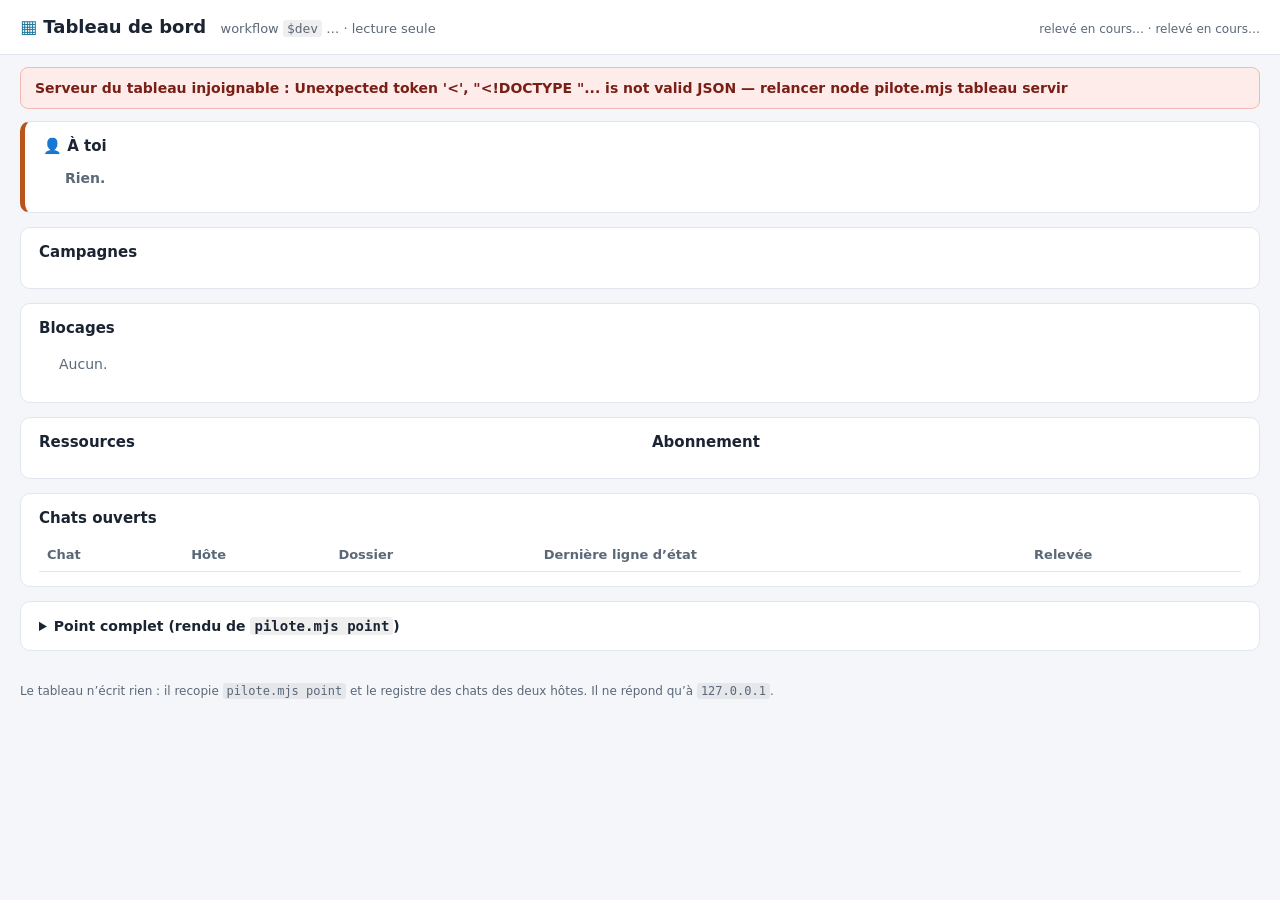
==== assets/tableau/index.html @ 21363062 "3.3.0-test : tableau de bord local en lecture seule (tableau.mjs, assets/tableau), chats --deux-hote" ====
<!DOCTYPE html>
<html lang="fr">
<head>
<meta charset="utf-8">
<meta name="viewport" content="width=device-width, initial-scale=1">
<title>Tableau de bord · workflow $dev</title>
<link rel="stylesheet" href="style.css">
</head>
<body>
<header>
  <div class="titre"><span class="pastille">▦</span> Tableau de bord <span class="sous">workflow <code>$dev</code> <span id="version">…</span> · lecture seule</span></div>
  <div class="releve"><span id="releve">relevé en cours…</span> · <span id="compte">rafraîchissement automatique</span></div>
</header>
<div id="bandeau" class="bandeau" hidden></div>
<main>
  <section id="toi" class="carte toi">
    <h2>👤 À toi</h2>
    <ol id="actions"><li class="vide">Rien.</li></ol>
    <p id="ligne-point" class="ligne"></p>
  </section>
  <section class="carte">
    <h2>Campagnes</h2>
    <div id="campagnes" class="grille"></div>
  </section>
  <section class="carte">
    <h2>Blocages</h2>
    <ul id="blocages"><li class="vide">Aucun.</li></ul>
  </section>
  <section class="carte deux">
    <div><h2>Ressources</h2><dl id="ressources"></dl></div>
    <div><h2>Abonnement</h2><dl id="abonnement"></dl></div>
  </section>
  <section class="carte">
    <h2>Chats ouverts <span id="nb-chats" class="badge"></span></h2>
    <table id="chats"><thead><tr><th>Chat</th><th>Hôte</th><th>Dossier</th><th>Dernière ligne d’état</th><th>Relevée</th></tr></thead><tbody></tbody></table>
  </section>
  <section class="carte">
    <details><summary>Point complet (rendu de <code>pilote.mjs point</code>)</summary><div id="rendu" class="rendu"></div></details>
  </section>
</main>
<footer>Le tableau n’écrit rien : il recopie <code>pilote.mjs point</code> et le registre des chats des deux hôtes. Il ne répond qu’à <code>127.0.0.1</code>.</footer>
<script src="app.js"></script>
</body>
</html>
---- assets/tableau/style.css ----
:root{--fond:#f4f6f9;--carte:#fff;--texte:#1b2432;--doux:#5b6878;--ligne:#e1e6ee;--accent:#20799d;--toi:#b9541b;--ok:#2d8a4e;--alerte:#c0392b;--attente:#b08a00}
@media (prefers-color-scheme:dark){:root{--fond:#14181f;--carte:#1c222c;--texte:#e6ebf2;--doux:#9aa6b5;--ligne:#2c3542;--accent:#5fb3d6}}
*{box-sizing:border-box}body{margin:0;background:var(--fond);color:var(--texte);font:14px/1.45 'Segoe UI',system-ui,sans-serif}
header{display:flex;justify-content:space-between;align-items:baseline;gap:12px;padding:14px 20px;border-bottom:1px solid var(--ligne);background:var(--carte);position:sticky;top:0;z-index:2}
.titre{font-size:18px;font-weight:600}.titre .sous{font-size:13px;font-weight:400;color:var(--doux);margin-left:8px}.pastille{color:var(--accent)}
.releve{font-size:12px;color:var(--doux);white-space:nowrap}
.bandeau{margin:12px 20px 0;padding:10px 14px;border-radius:8px;background:#fdecea;color:#7a1f16;border:1px solid #f3b9b2;font-weight:600}
.bandeau.attente{background:#fff6d6;color:#5a4500;border-color:#eed27a}
main{padding:12px 20px 24px;display:grid;gap:14px}
.carte{background:var(--carte);border:1px solid var(--ligne);border-radius:10px;padding:14px 18px}
.carte h2{margin:0 0 10px;font-size:15px}
.toi{border-left:5px solid var(--toi)}.toi ol{margin:0;padding-left:22px}.toi li{margin:4px 0;font-weight:600}.toi li .issues{font-weight:400;color:var(--doux)}
.vide{color:var(--doux);font-weight:400;list-style:none;margin-left:-22px}ul .vide{margin-left:-20px}
.ligne{margin:10px 0 0;color:var(--doux);font-size:13px}
.grille{display:grid;grid-template-columns:repeat(auto-fill,minmax(320px,1fr));gap:12px}
.campagne{border:1px solid var(--ligne);border-radius:8px;padding:12px 14px;display:grid;gap:6px}
.campagne .nom{font-weight:600;display:flex;justify-content:space-between;gap:8px}.campagne .nom small{color:var(--doux);font-weight:400}
.barre{height:8px;background:var(--ligne);border-radius:4px;overflow:hidden}.barre i{display:block;height:100%;background:var(--ok)}
.etat{font-size:13px}.etat.toi-attend{color:var(--toi);font-weight:600}.etat.bloque{color:var(--alerte);font-weight:600}.etat.attente{color:var(--attente)}
.bloc{white-space:pre-wrap;font-size:12.5px;color:var(--doux);margin:0}.bloc strong{color:var(--texte)}
.estimation{font-size:12px;color:var(--doux)}
.deux{display:grid;grid-template-columns:1fr 1fr;gap:24px}dl{margin:0;display:grid;grid-template-columns:auto 1fr;gap:4px 12px;font-size:13px}dt{color:var(--doux)}dd{margin:0}
table{width:100%;border-collapse:collapse;font-size:13px}th,td{text-align:left;padding:6px 8px;border-bottom:1px solid var(--ligne);vertical-align:top}th{color:var(--doux);font-weight:600}
td.titre-chat{font-weight:600;white-space:nowrap}td.ligne-chat{min-width:280px}td .nr{color:var(--doux);font-style:italic}
.badge{font-size:12px;color:var(--doux);font-weight:400;margin-left:6px}
.rendu{font-size:13px}.rendu table{margin:8px 0}.rendu p{margin:6px 0}.rendu strong{font-weight:600}
summary{cursor:pointer;font-weight:600}
footer{padding:8px 20px 20px;color:var(--doux);font-size:12px}
code{background:rgba(127,127,127,.12);padding:1px 4px;border-radius:3px}
li.bloc-item{margin:4px 0}li.bloc-item .qui{display:inline-block;min-width:60px;font-weight:600}
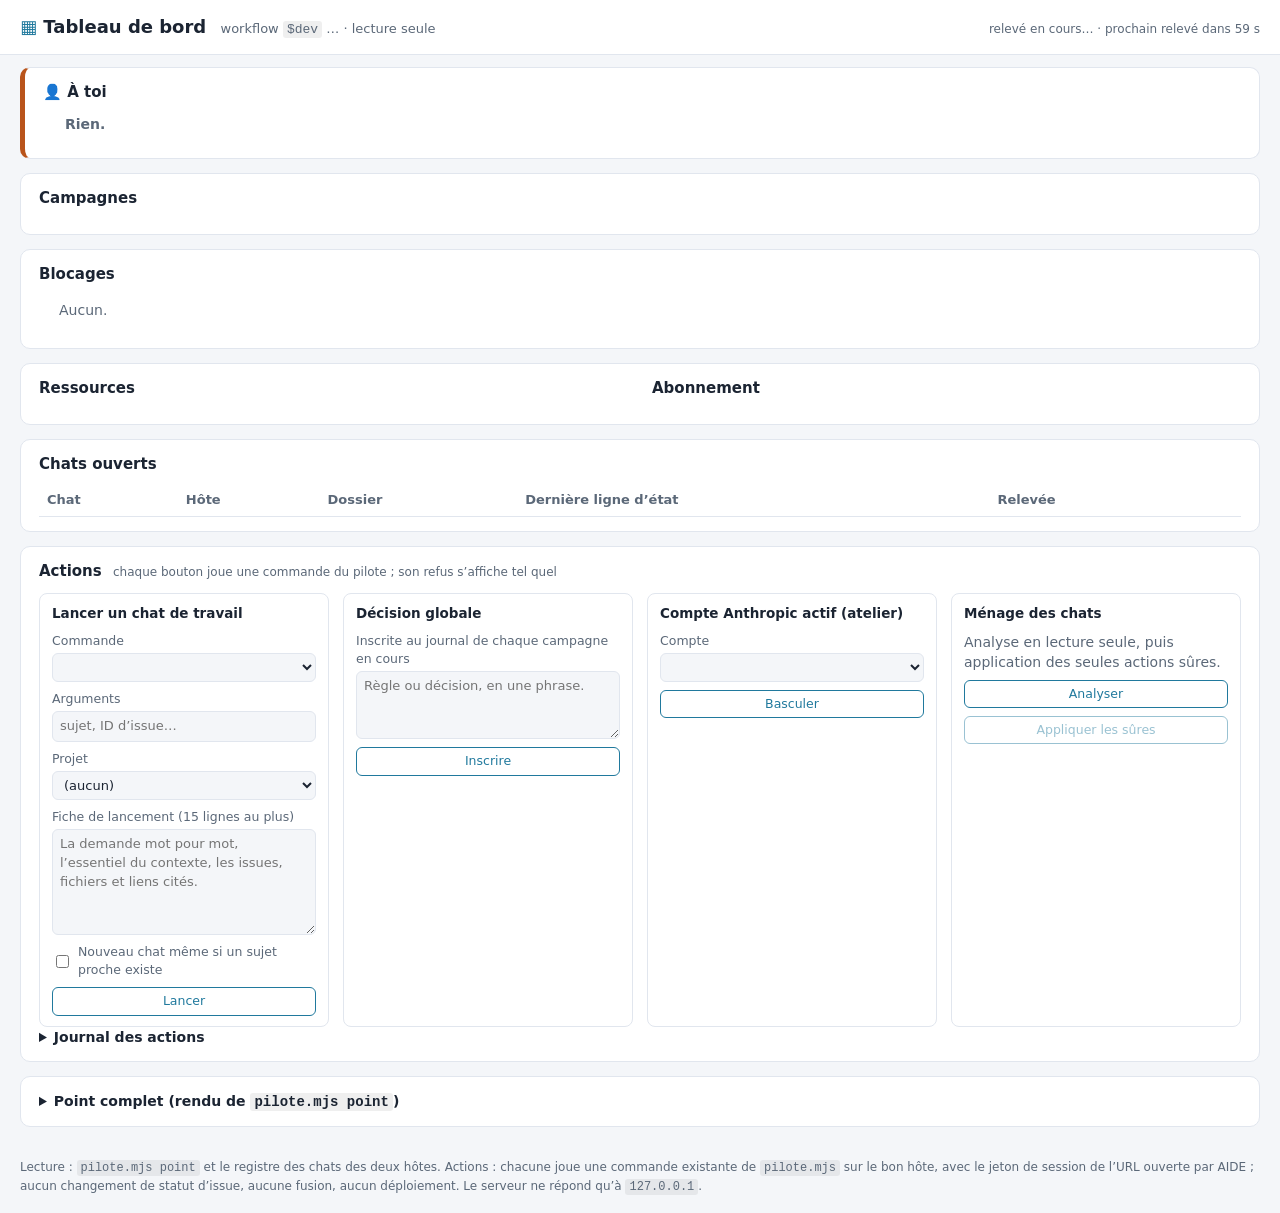
==== commit 15174ed2: "3.4.0-test : actions du tableau de bord sous jeton de session" ====
--- a/assets/tableau/index.html
+++ b/assets/tableau/index.html
@@ -8,14 +8,14 @@
 </head>
 <body>
 <header>
-  <div class="titre"><span class="pastille">▦</span> Tableau de bord <span class="sous">workflow <code>$dev</code> <span id="version">…</span> · lecture seule</span></div>
+  <div class="titre"><span class="pastille">▦</span> Tableau de bord <span class="sous">workflow <code>$dev</code> <span id="version">…</span> · <span id="mode">lecture seule</span></span></div>
   <div class="releve"><span id="releve">relevé en cours…</span> · <span id="compte">rafraîchissement automatique</span></div>
 </header>
 <div id="bandeau" class="bandeau" hidden></div>
 <main>
   <section id="toi" class="carte toi">
     <h2>👤 À toi</h2>
-    <ol id="actions"><li class="vide">Rien.</li></ol>
+    <ol id="actions-paul"><li class="vide">Rien.</li></ol>
     <p id="ligne-point" class="ligne"></p>
   </section>
   <section class="carte">
@@ -32,13 +32,37 @@
   </section>
   <section class="carte">
     <h2>Chats ouverts <span id="nb-chats" class="badge"></span></h2>
-    <table id="chats"><thead><tr><th>Chat</th><th>Hôte</th><th>Dossier</th><th>Dernière ligne d’état</th><th>Relevée</th></tr></thead><tbody></tbody></table>
+    <table id="chats"><thead><tr><th>Chat</th><th>Hôte</th><th>Dossier</th><th>Dernière ligne d’état</th><th>Relevée</th><th></th></tr></thead><tbody></tbody></table>
+  </section>
+  <section class="carte actions" id="actions">
+    <h2>Actions <span class="badge">chaque bouton joue une commande du pilote ; son refus s’affiche tel quel</span></h2>
+    <p id="sans-jeton" class="vide" hidden>Actions désactivées : ouvre le tableau depuis AIDE (<code>$dev tableau</code>) pour obtenir le jeton de session.</p>
+    <div class="formulaires">
+      <form id="f-lancer" class="bloc-action"><h3>Lancer un chat de travail</h3>
+        <label>Commande <select name="commande"></select></label>
+        <label>Arguments <input name="args" placeholder="sujet, ID d’issue…" maxlength="200"></label>
+        <label>Projet <select name="projet"><option value="">(aucun)</option></select></label>
+        <label>Fiche de lancement (15 lignes au plus) <textarea name="fiche" rows="5" required placeholder="La demande mot pour mot, l’essentiel du contexte, les issues, fichiers et liens cités."></textarea></label>
+        <label class="ligne-case"><input type="checkbox" name="nouveau"> Nouveau chat même si un sujet proche existe</label>
+        <button type="submit">Lancer</button></form>
+      <form id="f-decision" class="bloc-action"><h3>Décision globale</h3>
+        <label>Inscrite au journal de chaque campagne en cours <textarea name="texte" rows="3" required maxlength="2000" placeholder="Règle ou décision, en une phrase."></textarea></label>
+        <button type="submit">Inscrire</button></form>
+      <form id="f-compte" class="bloc-action"><h3>Compte Anthropic actif (atelier)</h3>
+        <label>Compte <select name="compte"></select></label>
+        <button type="submit">Basculer</button></form>
+      <form id="f-menage" class="bloc-action"><h3>Ménage des chats</h3>
+        <p class="vide">Analyse en lecture seule, puis application des seules actions sûres.</p>
+        <button type="submit" data-etape="analyser">Analyser</button> <button type="button" id="menage-appliquer" disabled>Appliquer les sûres</button></form>
+    </div>
+    <div id="resultat" class="resultat" hidden></div>
+    <details><summary>Journal des actions</summary><ul id="journal"></ul></details>
   </section>
   <section class="carte">
     <details><summary>Point complet (rendu de <code>pilote.mjs point</code>)</summary><div id="rendu" class="rendu"></div></details>
   </section>
 </main>
-<footer>Le tableau n’écrit rien : il recopie <code>pilote.mjs point</code> et le registre des chats des deux hôtes. Il ne répond qu’à <code>127.0.0.1</code>.</footer>
+<footer>Lecture : <code>pilote.mjs point</code> et le registre des chats des deux hôtes. Actions : chacune joue une commande existante de <code>pilote.mjs</code> sur le bon hôte, avec le jeton de session de l’URL ouverte par AIDE ; aucun changement de statut d’issue, aucune fusion, aucun déploiement. Le serveur ne répond qu’à <code>127.0.0.1</code>.</footer>
 <script src="app.js"></script>
 </body>
 </html>
--- a/assets/tableau/style.css
+++ b/assets/tableau/style.css
@@ -28,4 +28,14 @@
 footer{padding:8px 20px 20px;color:var(--doux);font-size:12px}
 code{background:rgba(127,127,127,.12);padding:1px 4px;border-radius:3px}
 li.bloc-item{margin:4px 0}li.bloc-item .qui{display:inline-block;min-width:60px;font-weight:600}
+button{font:inherit;font-size:12.5px;padding:4px 10px;border-radius:6px;border:1px solid var(--accent);background:transparent;color:var(--accent);cursor:pointer}button:hover{background:var(--accent);color:#fff}button:disabled{opacity:.45;cursor:default}button.danger{border-color:var(--alerte);color:var(--alerte)}button.danger:hover{background:var(--alerte);color:#fff}button.primaire{background:var(--accent);color:#fff}
+.boutons{display:flex;flex-wrap:wrap;gap:6px;margin-top:4px}
+.actions .formulaires{display:grid;grid-template-columns:repeat(auto-fit,minmax(260px,1fr));gap:14px}
+.bloc-action{border:1px solid var(--ligne);border-radius:8px;padding:10px 12px;display:grid;gap:8px;align-content:start;min-width:0}.bloc-action h3{margin:0;font-size:13.5px}.bloc-action p{margin:0}
+.bloc-action label{display:grid;gap:3px;font-size:12.5px;color:var(--doux)}.bloc-action input,.bloc-action select,.bloc-action textarea{font:inherit;font-size:13px;padding:5px 7px;border:1px solid var(--ligne);border-radius:6px;background:var(--fond);color:var(--texte)}.bloc-action .ligne-case{display:flex;align-items:center;gap:6px}
+.resultat{margin-top:12px;padding:10px 12px;border-radius:8px;border:1px solid var(--ligne);background:var(--fond);font-size:13px}.resultat.ok{border-color:var(--ok)}.resultat.refus{border-color:var(--alerte)}.resultat pre{white-space:pre-wrap;margin:6px 0 0;font-size:12px;max-height:320px;overflow:auto}
+#journal{margin:6px 0 0;padding-left:18px;font-size:12.5px}#journal li{margin:2px 0}#journal .refus{color:var(--alerte)}#journal .ok{color:var(--ok)}
+.plan{white-space:pre-wrap;font-size:12px;max-height:260px;overflow:auto;border:1px solid var(--ligne);border-radius:6px;padding:8px;background:var(--fond)}
+.go-livraison{display:grid;gap:6px;margin-top:6px}.go-livraison input{font:inherit;padding:4px 7px;border:1px solid var(--ligne);border-radius:6px;background:var(--fond);color:var(--texte)}
+td .boutons{margin:0}
 
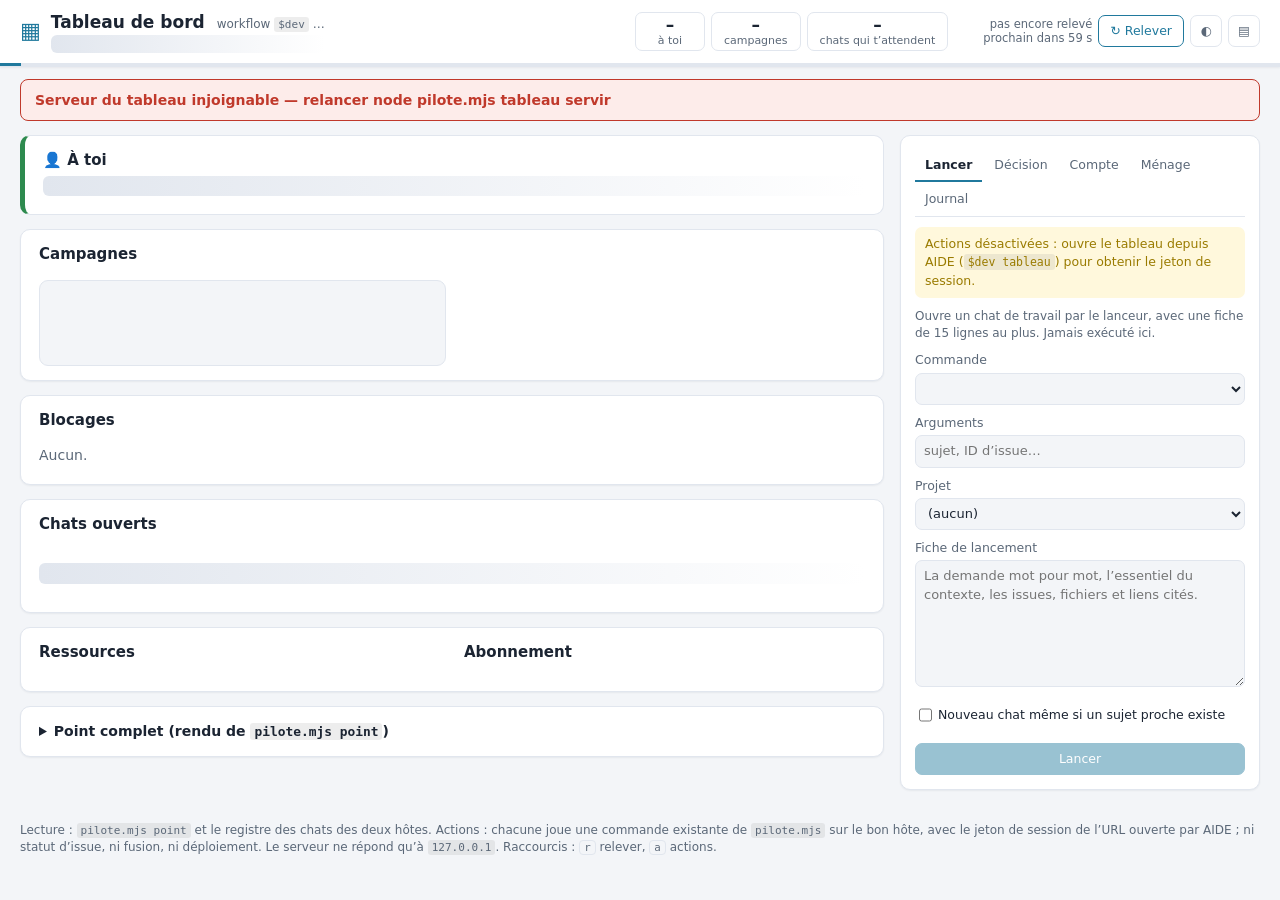
==== commit 1c548fea: "3.5.0-test : page du tableau de bord refondue, maquette a donnees fictives" ====
--- a/assets/tableau/index.html
+++ b/assets/tableau/index.html
@@ -1,68 +1,114 @@
 <!DOCTYPE html>
-<html lang="fr">
+<html lang="fr" data-theme="auto" data-densite="normale">
 <head>
 <meta charset="utf-8">
 <meta name="viewport" content="width=device-width, initial-scale=1">
 <title>Tableau de bord · workflow $dev</title>
+<link rel="icon" href="data:image/svg+xml,%3Csvg xmlns='http://www.w3.org/2000/svg' viewBox='0 0 32 32'%3E%3Crect width='32' height='32' rx='7' fill='%2320799d'/%3E%3Cpath d='M7 8h18v4H7zM7 14h8v10H7zM17 14h8v4h-8zM17 20h8v4h-8z' fill='%23fff'/%3E%3C/svg%3E">
 <link rel="stylesheet" href="style.css">
 </head>
 <body>
-<header>
-  <div class="titre"><span class="pastille">▦</span> Tableau de bord <span class="sous">workflow <code>$dev</code> <span id="version">…</span> · <span id="mode">lecture seule</span></span></div>
-  <div class="releve"><span id="releve">relevé en cours…</span> · <span id="compte">rafraîchissement automatique</span></div>
+<header class="tete">
+  <div class="tete-ligne">
+    <div class="identite">
+      <span class="logo" aria-hidden="true">▦</span>
+      <div>
+        <div class="titre">Tableau de bord <small>workflow <code>$dev</code> <span id="version">…</span></small></div>
+        <div id="etat-global" class="etat-global squelette">relevé en cours…</div>
+      </div>
+    </div>
+    <nav class="compteurs" aria-label="Aller à">
+      <button type="button" data-aller="#toi" title="Ce que tu dois faire"><b id="c-toi">–</b><span>à toi</span></button>
+      <button type="button" data-aller="#campagnes" title="Campagnes en cours"><b id="c-campagnes">–</b><span>campagnes</span></button>
+      <button type="button" data-aller="#chats" title="Chats dont la ligne d’état t’attend"><b id="c-attendent">–</b><span>chats qui t’attendent</span></button>
+    </nav>
+    <div class="outils">
+      <span id="fraicheur" class="fraicheur">relevé en cours…</span>
+      <button type="button" id="relever" title="Relever maintenant (r)">↻ Relever</button>
+      <button type="button" id="aller-actions" data-aller="#panneau" title="Aller aux actions (a)">Actions</button>
+      <button type="button" id="theme" class="icone" title="Thème : automatique, clair ou sombre" aria-label="Changer de thème">◐</button>
+      <button type="button" id="densite" class="icone" title="Densité normale ou compacte" aria-label="Changer la densité">▤</button>
+    </div>
+  </div>
+  <div class="liseret" aria-hidden="true"><i id="liseret"></i></div>
 </header>
-<div id="bandeau" class="bandeau" hidden></div>
-<main>
-  <section id="toi" class="carte toi">
-    <h2>👤 À toi</h2>
-    <ol id="actions-paul"><li class="vide">Rien.</li></ol>
-    <p id="ligne-point" class="ligne"></p>
-  </section>
-  <section class="carte">
-    <h2>Campagnes</h2>
-    <div id="campagnes" class="grille"></div>
-  </section>
-  <section class="carte">
-    <h2>Blocages</h2>
-    <ul id="blocages"><li class="vide">Aucun.</li></ul>
-  </section>
-  <section class="carte deux">
-    <div><h2>Ressources</h2><dl id="ressources"></dl></div>
-    <div><h2>Abonnement</h2><dl id="abonnement"></dl></div>
-  </section>
-  <section class="carte">
-    <h2>Chats ouverts <span id="nb-chats" class="badge"></span></h2>
-    <table id="chats"><thead><tr><th>Chat</th><th>Hôte</th><th>Dossier</th><th>Dernière ligne d’état</th><th>Relevée</th><th></th></tr></thead><tbody></tbody></table>
-  </section>
-  <section class="carte actions" id="actions">
-    <h2>Actions <span class="badge">chaque bouton joue une commande du pilote ; son refus s’affiche tel quel</span></h2>
-    <p id="sans-jeton" class="vide" hidden>Actions désactivées : ouvre le tableau depuis AIDE (<code>$dev tableau</code>) pour obtenir le jeton de session.</p>
-    <div class="formulaires">
-      <form id="f-lancer" class="bloc-action"><h3>Lancer un chat de travail</h3>
+<div id="bandeau" class="bandeau" hidden role="status"></div>
+<main class="disposition">
+  <div class="principale">
+    <section id="toi" class="toi calme">
+      <div class="toi-tete"><h2>👤 À toi</h2><span id="ligne-point" class="ligne"></span></div>
+      <ol id="actions-paul"><li class="vide squelette">relevé en cours…</li></ol>
+    </section>
+    <section id="campagnes" class="carte">
+      <h2>Campagnes <span id="nb-campagnes" class="badge"></span></h2>
+      <div id="liste-campagnes" class="grille"><article class="campagne squelette"><div class="nom">…</div><div class="barre"><i></i></div><div class="estimation">relevé en cours…</div></article></div>
+    </section>
+    <section id="blocages" class="carte">
+      <h2>Blocages <span id="nb-blocages" class="badge"></span></h2>
+      <ul id="liste-blocages"><li class="vide">Aucun.</li></ul>
+    </section>
+    <section id="chats" class="carte">
+      <h2>Chats ouverts <span id="nb-chats" class="badge"></span></h2>
+      <div id="filtres" class="filtres" role="group" aria-label="Filtres"></div>
+      <div id="liste-chats"><p class="vide squelette">relevé en cours…</p></div>
+    </section>
+    <section class="carte deux">
+      <div><h2>Ressources</h2><dl id="ressources"></dl></div>
+      <div><h2>Abonnement</h2><dl id="abonnement"></dl></div>
+    </section>
+    <section class="carte">
+      <details><summary>Point complet (rendu de <code>pilote.mjs point</code>)</summary><div id="rendu" class="rendu"></div></details>
+    </section>
+  </div>
+  <aside id="panneau" class="panneau" aria-label="Actions">
+    <div class="onglets" role="tablist">
+      <button type="button" role="tab" data-onglet="lancer" class="actif" aria-selected="true">Lancer</button>
+      <button type="button" role="tab" data-onglet="decision">Décision</button>
+      <button type="button" role="tab" data-onglet="compte">Compte</button>
+      <button type="button" role="tab" data-onglet="menage">Ménage</button>
+      <button type="button" role="tab" data-onglet="journal">Journal</button>
+    </div>
+    <p id="sans-jeton" class="avis" hidden>Actions désactivées : ouvre le tableau depuis AIDE (<code>$dev tableau</code>) pour obtenir le jeton de session.</p>
+    <div class="onglet actif" data-onglet="lancer">
+      <form id="f-lancer" class="formulaire">
+        <p class="aide">Ouvre un chat de travail par le lanceur, avec une fiche de 15 lignes au plus. Jamais exécuté ici.</p>
         <label>Commande <select name="commande"></select></label>
         <label>Arguments <input name="args" placeholder="sujet, ID d’issue…" maxlength="200"></label>
         <label>Projet <select name="projet"><option value="">(aucun)</option></select></label>
-        <label>Fiche de lancement (15 lignes au plus) <textarea name="fiche" rows="5" required placeholder="La demande mot pour mot, l’essentiel du contexte, les issues, fichiers et liens cités."></textarea></label>
+        <label>Fiche de lancement <textarea name="fiche" rows="6" required placeholder="La demande mot pour mot, l’essentiel du contexte, les issues, fichiers et liens cités."></textarea></label>
         <label class="ligne-case"><input type="checkbox" name="nouveau"> Nouveau chat même si un sujet proche existe</label>
-        <button type="submit">Lancer</button></form>
-      <form id="f-decision" class="bloc-action"><h3>Décision globale</h3>
-        <label>Inscrite au journal de chaque campagne en cours <textarea name="texte" rows="3" required maxlength="2000" placeholder="Règle ou décision, en une phrase."></textarea></label>
-        <button type="submit">Inscrire</button></form>
-      <form id="f-compte" class="bloc-action"><h3>Compte Anthropic actif (atelier)</h3>
+        <button type="submit" class="primaire">Lancer</button>
+      </form>
+    </div>
+    <div class="onglet" data-onglet="decision">
+      <form id="f-decision" class="formulaire">
+        <p class="aide">Inscrite au journal de chaque campagne en cours, signée « Paul, via le tableau de bord ».</p>
+        <label>Décision <textarea name="texte" rows="4" required maxlength="2000" placeholder="Règle ou décision, en une phrase."></textarea></label>
+        <button type="submit" class="primaire">Inscrire</button>
+      </form>
+    </div>
+    <div class="onglet" data-onglet="compte">
+      <form id="f-compte" class="formulaire">
+        <p class="aide">Compte Anthropic actif d’atelier (relevé par le point).</p>
         <label>Compte <select name="compte"></select></label>
-        <button type="submit">Basculer</button></form>
-      <form id="f-menage" class="bloc-action"><h3>Ménage des chats</h3>
-        <p class="vide">Analyse en lecture seule, puis application des seules actions sûres.</p>
-        <button type="submit" data-etape="analyser">Analyser</button> <button type="button" id="menage-appliquer" disabled>Appliquer les sûres</button></form>
+        <button type="submit" class="primaire">Basculer</button>
+      </form>
     </div>
-    <div id="resultat" class="resultat" hidden></div>
-    <details><summary>Journal des actions</summary><ul id="journal"></ul></details>
-  </section>
-  <section class="carte">
-    <details><summary>Point complet (rendu de <code>pilote.mjs point</code>)</summary><div id="rendu" class="rendu"></div></details>
-  </section>
+    <div class="onglet" data-onglet="menage">
+      <form id="f-menage" class="formulaire">
+        <p class="aide">Analyse en lecture seule des chats des deux hôtes, puis application des seules actions sûres (jamais de suppression).</p>
+        <div class="boutons"><button type="submit" class="primaire">Analyser</button><button type="button" id="menage-appliquer" disabled>Appliquer les sûres</button></div>
+      </form>
+    </div>
+    <div class="onglet" data-onglet="journal">
+      <div class="filtres"><button type="button" class="filtre actif" data-journal="tous">tous</button><button type="button" class="filtre" data-journal="ok">faits</button><button type="button" class="filtre" data-journal="refus">refus</button></div>
+      <ul id="journal"><li class="vide">Aucune action.</li></ul>
+    </div>
+    <div id="resultat" class="resultat" hidden aria-live="polite"></div>
+  </aside>
 </main>
-<footer>Lecture : <code>pilote.mjs point</code> et le registre des chats des deux hôtes. Actions : chacune joue une commande existante de <code>pilote.mjs</code> sur le bon hôte, avec le jeton de session de l’URL ouverte par AIDE ; aucun changement de statut d’issue, aucune fusion, aucun déploiement. Le serveur ne répond qu’à <code>127.0.0.1</code>.</footer>
+<div id="toast" class="toast" hidden role="status"></div>
+<footer>Lecture : <code>pilote.mjs point</code> et le registre des chats des deux hôtes. Actions : chacune joue une commande existante de <code>pilote.mjs</code> sur le bon hôte, avec le jeton de session de l’URL ouverte par AIDE ; ni statut d’issue, ni fusion, ni déploiement. Le serveur ne répond qu’à <code>127.0.0.1</code>. Raccourcis : <kbd>r</kbd> relever, <kbd>a</kbd> actions.</footer>
 <script src="app.js"></script>
 </body>
 </html>
--- a/assets/tableau/style.css
+++ b/assets/tableau/style.css
@@ -1,41 +1,79 @@
-:root{--fond:#f4f6f9;--carte:#fff;--texte:#1b2432;--doux:#5b6878;--ligne:#e1e6ee;--accent:#20799d;--toi:#b9541b;--ok:#2d8a4e;--alerte:#c0392b;--attente:#b08a00}
-@media (prefers-color-scheme:dark){:root{--fond:#14181f;--carte:#1c222c;--texte:#e6ebf2;--doux:#9aa6b5;--ligne:#2c3542;--accent:#5fb3d6}}
-*{box-sizing:border-box}body{margin:0;background:var(--fond);color:var(--texte);font:14px/1.45 'Segoe UI',system-ui,sans-serif}
-header{display:flex;justify-content:space-between;align-items:baseline;gap:12px;padding:14px 20px;border-bottom:1px solid var(--ligne);background:var(--carte);position:sticky;top:0;z-index:2}
-.titre{font-size:18px;font-weight:600}.titre .sous{font-size:13px;font-weight:400;color:var(--doux);margin-left:8px}.pastille{color:var(--accent)}
-.releve{font-size:12px;color:var(--doux);white-space:nowrap}
-.bandeau{margin:12px 20px 0;padding:10px 14px;border-radius:8px;background:#fdecea;color:#7a1f16;border:1px solid #f3b9b2;font-weight:600}
-.bandeau.attente{background:#fff6d6;color:#5a4500;border-color:#eed27a}
-main{padding:12px 20px 24px;display:grid;gap:14px}
-.carte{background:var(--carte);border:1px solid var(--ligne);border-radius:10px;padding:14px 18px}
-.carte h2{margin:0 0 10px;font-size:15px}
-.toi{border-left:5px solid var(--toi)}.toi ol{margin:0;padding-left:22px}.toi li{margin:4px 0;font-weight:600}.toi li .issues{font-weight:400;color:var(--doux)}
-.vide{color:var(--doux);font-weight:400;list-style:none;margin-left:-22px}ul .vide{margin-left:-20px}
-.ligne{margin:10px 0 0;color:var(--doux);font-size:13px}
-.grille{display:grid;grid-template-columns:repeat(auto-fill,minmax(320px,1fr));gap:12px}
-.campagne{border:1px solid var(--ligne);border-radius:8px;padding:12px 14px;display:grid;gap:6px}
-.campagne .nom{font-weight:600;display:flex;justify-content:space-between;gap:8px}.campagne .nom small{color:var(--doux);font-weight:400}
-.barre{height:8px;background:var(--ligne);border-radius:4px;overflow:hidden}.barre i{display:block;height:100%;background:var(--ok)}
-.etat{font-size:13px}.etat.toi-attend{color:var(--toi);font-weight:600}.etat.bloque{color:var(--alerte);font-weight:600}.etat.attente{color:var(--attente)}
-.bloc{white-space:pre-wrap;font-size:12.5px;color:var(--doux);margin:0}.bloc strong{color:var(--texte)}
+/* Tableau de bord $dev · 3.5 : variables, thèmes, disposition deux colonnes, panneau d’actions, composants. Aucune dépendance. */
+:root{--fond:#f3f5f8;--carte:#ffffff;--texte:#1b2432;--doux:#5b6878;--ligne:#e1e6ee;--accent:#20799d;--accent-doux:#e6f1f6;--toi:#b9541b;--toi-fond:#fff4e8;--ok:#2d8a4e;--ok-fond:#eaf6ee;--alerte:#c0392b;--alerte-fond:#fdecea;--attente:#9a7b00;--attente-fond:#fff8dc;--ombre:0 1px 2px rgba(20,30,45,.06);--rayon:10px;--pas:14px;--police:14px}
+[data-theme=sombre]{--fond:#13171e;--carte:#1b2029;--texte:#e6ebf2;--doux:#9aa6b5;--ligne:#2b3442;--accent:#62b6d9;--accent-doux:#1d2f3a;--toi:#f0a05a;--toi-fond:#33261a;--ok:#5ec98a;--ok-fond:#1b2f23;--alerte:#f07b6d;--alerte-fond:#3a2220;--attente:#e2c25a;--attente-fond:#33301a;--ombre:none}
+@media (prefers-color-scheme:dark){[data-theme=auto]{--fond:#13171e;--carte:#1b2029;--texte:#e6ebf2;--doux:#9aa6b5;--ligne:#2b3442;--accent:#62b6d9;--accent-doux:#1d2f3a;--toi:#f0a05a;--toi-fond:#33261a;--ok:#5ec98a;--ok-fond:#1b2f23;--alerte:#f07b6d;--alerte-fond:#3a2220;--attente:#e2c25a;--attente-fond:#33301a;--ombre:none}}
+[data-densite=compacte]{--pas:9px;--police:13px}
+*{box-sizing:border-box}html{scroll-behavior:smooth;scroll-padding-top:84px}
+body{margin:0;background:var(--fond);color:var(--texte);font:var(--police)/1.45 'Segoe UI',system-ui,sans-serif}
+a{color:var(--accent)}code{background:rgba(127,127,127,.14);padding:1px 4px;border-radius:3px;font-size:.92em}kbd{border:1px solid var(--ligne);border-radius:4px;padding:0 4px;font-size:.9em}
+h2{margin:0 0 var(--pas);font-size:15px;display:flex;align-items:baseline;gap:8px}h3{margin:0;font-size:13.5px}
+button{font:inherit;font-size:12.5px;padding:5px 11px;min-height:32px;border-radius:7px;border:1px solid var(--accent);background:transparent;color:var(--accent);cursor:pointer;transition:background .12s,color .12s}
+button:hover{background:var(--accent);color:#fff}button:disabled{opacity:.45;cursor:default;background:transparent;color:var(--accent)}
+button.primaire{background:var(--accent);color:#fff}button.primaire:hover{filter:brightness(1.08)}button.danger{border-color:var(--alerte);color:var(--alerte)}button.danger:hover{background:var(--alerte);color:#fff}
+button.icone{min-width:32px;padding:5px 8px;border-color:var(--ligne);color:var(--doux)}button.icone:hover{background:var(--accent-doux);color:var(--texte)}
+:focus-visible{outline:2px solid var(--accent);outline-offset:2px}
+.squelette{color:transparent!important;background:linear-gradient(90deg,var(--ligne),var(--carte),var(--ligne));background-size:200% 100%;animation:brille 1.4s infinite;border-radius:6px}.squelette *{visibility:hidden}@keyframes brille{to{background-position:-200% 0}}
+/* en-tête */
+.tete{position:sticky;top:0;z-index:5;background:var(--carte);border-bottom:1px solid var(--ligne);box-shadow:var(--ombre)}
+.tete-ligne{display:flex;align-items:center;gap:14px;padding:10px 20px;max-width:1400px;margin:0 auto}
+.identite{display:flex;align-items:center;gap:10px;min-width:0;flex:1}.identite>div{min-width:0}.logo{font-size:22px;color:var(--accent)}.titre{font-size:17px;font-weight:600;white-space:nowrap}.titre small{font-size:12px;font-weight:400;color:var(--doux);margin-left:6px}
+.etat-global{font-size:12.5px;color:var(--doux);overflow:hidden;text-overflow:ellipsis;white-space:nowrap}.etat-global.toi-attend{color:var(--toi);font-weight:600}.etat-global.bloque{color:var(--alerte);font-weight:600}.etat-global.termine{color:var(--ok)}
+.compteurs{display:flex;gap:6px;flex:none}.compteurs button{display:flex;flex-direction:column;align-items:center;gap:0;padding:3px 12px;border-color:var(--ligne);color:var(--texte);line-height:1.1;min-width:70px}.compteurs button:hover{background:var(--accent-doux);color:var(--texte)}.compteurs b{font-size:17px}.compteurs span{font-size:11px;color:var(--doux)}.compteurs button.alerte b{color:var(--toi)}
+.outils{display:flex;align-items:center;gap:6px;flex:none}.fraicheur{font-size:11.5px;color:var(--doux);text-align:right;line-height:1.25;width:130px}.fraicheur .sep{display:none}
+.liseret{height:3px;background:var(--ligne)}.liseret i{display:block;height:100%;width:0;background:var(--accent);transition:width 1s linear}
+#aller-actions{display:none}
+/* bandeau et disposition */
+.bandeau{margin:12px 20px 0;padding:10px 14px;border-radius:8px;background:var(--alerte-fond);color:var(--alerte);border:1px solid var(--alerte);font-weight:600}.bandeau.attente{background:var(--attente-fond);color:var(--attente);border-color:var(--attente)}
+.disposition{display:grid;grid-template-columns:minmax(0,1fr) 360px;gap:16px;padding:14px 20px 24px;max-width:1400px;margin:0 auto}
+.principale{display:grid;gap:14px;min-width:0;align-content:start}
+.carte{background:var(--carte);border:1px solid var(--ligne);border-radius:var(--rayon);padding:var(--pas) calc(var(--pas) + 4px);box-shadow:var(--ombre)}
+.badge{font-size:12px;color:var(--doux);font-weight:400}.vide{color:var(--doux);list-style:none}
+/* à toi */
+.toi{border-radius:var(--rayon);border:1px solid var(--ligne);padding:var(--pas) calc(var(--pas) + 4px);background:var(--carte)}
+.toi.urgent{background:var(--toi-fond);border-color:var(--toi);border-left-width:5px}.toi.calme{border-left:5px solid var(--ok)}
+.toi-tete{display:flex;align-items:baseline;gap:12px;flex-wrap:wrap}.toi-tete h2{margin:0}.toi .ligne{font-size:12.5px;color:var(--doux)}
+.toi ol{margin:8px 0 0;padding-left:22px}.toi li{margin:4px 0;font-weight:600}.toi li .issues{font-weight:400;color:var(--doux)}.toi.calme ol{margin:4px 0 0;padding:0}.toi.calme li.vide{color:var(--ok);font-weight:500}
+/* campagnes */
+.grille{display:grid;grid-template-columns:repeat(auto-fill,minmax(300px,1fr));gap:12px}
+.campagne{border:1px solid var(--ligne);border-radius:9px;padding:12px 14px;display:grid;gap:7px;background:var(--fond)}
+.campagne .nom{display:flex;align-items:center;gap:8px;font-weight:600}.campagne .nom .texte{flex:1;min-width:0;overflow:hidden;text-overflow:ellipsis;white-space:nowrap}.campagne .nom small{color:var(--doux);font-weight:400;white-space:nowrap}
+.pastille{display:inline-flex;align-items:center;justify-content:center;width:22px;height:22px;border-radius:50%;font-size:12px;flex:none;background:var(--ligne)}
+.pastille.en-cours{background:var(--accent-doux)}.pastille.toi-attend{background:var(--toi-fond)}.pastille.bloque{background:var(--alerte-fond)}.pastille.termine{background:var(--ok-fond)}.pastille.attente{background:var(--attente-fond)}
+.progres{display:flex;align-items:center;gap:8px;font-size:12px;color:var(--doux)}.barre{flex:1;height:8px;background:var(--ligne);border-radius:4px;overflow:hidden}.barre i{display:block;height:100%;background:var(--ok);transition:width .4s}
 .estimation{font-size:12px;color:var(--doux)}
-.deux{display:grid;grid-template-columns:1fr 1fr;gap:24px}dl{margin:0;display:grid;grid-template-columns:auto 1fr;gap:4px 12px;font-size:13px}dt{color:var(--doux)}dd{margin:0}
-table{width:100%;border-collapse:collapse;font-size:13px}th,td{text-align:left;padding:6px 8px;border-bottom:1px solid var(--ligne);vertical-align:top}th{color:var(--doux);font-weight:600}
-td.titre-chat{font-weight:600;white-space:nowrap}td.ligne-chat{min-width:280px}td .nr{color:var(--doux);font-style:italic}
-.badge{font-size:12px;color:var(--doux);font-weight:400;margin-left:6px}
-.rendu{font-size:13px}.rendu table{margin:8px 0}.rendu p{margin:6px 0}.rendu strong{font-weight:600}
+.etat{font-size:13px}.etat.toi-attend{color:var(--toi);font-weight:600}.etat.bloque{color:var(--alerte);font-weight:600}.etat.attente{color:var(--attente)}.etat.termine{color:var(--ok)}
+.campagne details{font-size:12.5px;color:var(--doux)}.campagne summary{cursor:pointer}.campagne .bloc{white-space:pre-wrap;margin:6px 0 0}.bloc strong{color:var(--texte)}
+.boutons{display:flex;flex-wrap:wrap;gap:6px;margin-top:2px}
+.confirm{display:flex;align-items:center;gap:8px;flex-wrap:wrap;padding:8px 10px;border-radius:7px;background:var(--attente-fond);border:1px solid var(--attente);font-size:12.5px;margin-top:4px}.confirm span{flex:1;min-width:120px}
+/* blocages */
+#liste-blocages{margin:0;padding-left:0;list-style:none}#liste-blocages li{margin:4px 0;display:flex;gap:8px;align-items:baseline}#liste-blocages .qui{display:inline-block;min-width:70px;font-weight:600}
+/* chats */
+.filtres{display:flex;flex-wrap:wrap;gap:6px;margin:0 0 10px}.filtre{font-size:12px;min-height:26px;padding:2px 10px;border-color:var(--ligne);color:var(--doux);border-radius:14px}.filtre.actif{background:var(--accent-doux);color:var(--texte);border-color:var(--accent)}.filtre:hover{background:var(--accent-doux);color:var(--texte)}
+.groupe-chats{margin:0 0 10px}.groupe-chats h3{font-size:12.5px;color:var(--doux);margin:8px 0 4px;text-transform:uppercase;letter-spacing:.3px}
+.chat{display:grid;grid-template-columns:auto minmax(0,1fr) auto;gap:4px 10px;align-items:start;padding:8px 6px;border-top:1px solid var(--ligne)}.chat:first-of-type{border-top:0}
+.chat .titre-chat{font-weight:600;grid-column:2}.chat .titre-chat small{color:var(--doux);font-weight:400;margin-left:6px}
+.chat .role{grid-row:1/3;font-size:17px;line-height:1.2;width:24px;text-align:center}
+.chat .ligne-chat{grid-column:2;font-size:12.5px;color:var(--texte);display:-webkit-box;-webkit-line-clamp:2;-webkit-box-orient:vertical;overflow:hidden;cursor:pointer}.chat .ligne-chat.ouverte{display:block}.chat .ligne-chat.toi-attend{color:var(--toi);font-weight:600}.chat .ligne-chat.bloque{color:var(--alerte);font-weight:600}.chat .ligne-chat.attente{color:var(--attente)}.chat .ligne-chat .nr{color:var(--doux);font-style:italic;font-weight:400}
+.chat .relevee{grid-column:2;font-size:11.5px;color:var(--doux)}.chat .boutons{grid-column:3;grid-row:1/4;align-self:center;margin:0}
+.chat.attend{background:var(--toi-fond);border-radius:7px;border-top:0;margin-top:4px}
+details.repli summary{cursor:pointer;color:var(--doux);font-size:12.5px;padding:6px 0}
+/* ressources */
+.deux{display:grid;grid-template-columns:1fr 1fr;gap:24px}dl{margin:0;display:grid;grid-template-columns:auto 1fr;gap:4px 12px;font-size:13px}dt{color:var(--doux)}dd{margin:0;font-variant-numeric:tabular-nums}
+.rendu{font-size:13px}.rendu table{border-collapse:collapse;margin:8px 0;width:100%}.rendu th,.rendu td{text-align:left;padding:5px 8px;border-bottom:1px solid var(--ligne)}.rendu p{margin:6px 0}
 summary{cursor:pointer;font-weight:600}
-footer{padding:8px 20px 20px;color:var(--doux);font-size:12px}
-code{background:rgba(127,127,127,.12);padding:1px 4px;border-radius:3px}
-li.bloc-item{margin:4px 0}li.bloc-item .qui{display:inline-block;min-width:60px;font-weight:600}
-button{font:inherit;font-size:12.5px;padding:4px 10px;border-radius:6px;border:1px solid var(--accent);background:transparent;color:var(--accent);cursor:pointer}button:hover{background:var(--accent);color:#fff}button:disabled{opacity:.45;cursor:default}button.danger{border-color:var(--alerte);color:var(--alerte)}button.danger:hover{background:var(--alerte);color:#fff}button.primaire{background:var(--accent);color:#fff}
-.boutons{display:flex;flex-wrap:wrap;gap:6px;margin-top:4px}
-.actions .formulaires{display:grid;grid-template-columns:repeat(auto-fit,minmax(260px,1fr));gap:14px}
-.bloc-action{border:1px solid var(--ligne);border-radius:8px;padding:10px 12px;display:grid;gap:8px;align-content:start;min-width:0}.bloc-action h3{margin:0;font-size:13.5px}.bloc-action p{margin:0}
-.bloc-action label{display:grid;gap:3px;font-size:12.5px;color:var(--doux)}.bloc-action input,.bloc-action select,.bloc-action textarea{font:inherit;font-size:13px;padding:5px 7px;border:1px solid var(--ligne);border-radius:6px;background:var(--fond);color:var(--texte)}.bloc-action .ligne-case{display:flex;align-items:center;gap:6px}
-.resultat{margin-top:12px;padding:10px 12px;border-radius:8px;border:1px solid var(--ligne);background:var(--fond);font-size:13px}.resultat.ok{border-color:var(--ok)}.resultat.refus{border-color:var(--alerte)}.resultat pre{white-space:pre-wrap;margin:6px 0 0;font-size:12px;max-height:320px;overflow:auto}
-#journal{margin:6px 0 0;padding-left:18px;font-size:12.5px}#journal li{margin:2px 0}#journal .refus{color:var(--alerte)}#journal .ok{color:var(--ok)}
-.plan{white-space:pre-wrap;font-size:12px;max-height:260px;overflow:auto;border:1px solid var(--ligne);border-radius:6px;padding:8px;background:var(--fond)}
-.go-livraison{display:grid;gap:6px;margin-top:6px}.go-livraison input{font:inherit;padding:4px 7px;border:1px solid var(--ligne);border-radius:6px;background:var(--fond);color:var(--texte)}
-td .boutons{margin:0}
+/* panneau d’actions */
+.panneau{position:sticky;top:76px;align-self:start;background:var(--carte);border:1px solid var(--ligne);border-radius:var(--rayon);padding:var(--pas);display:grid;gap:10px;max-height:calc(100vh - 92px);overflow:auto;box-shadow:var(--ombre)}
+.onglets{display:flex;gap:2px;border-bottom:1px solid var(--ligne);flex-wrap:wrap}.onglets button{border:0;border-bottom:2px solid transparent;border-radius:0;color:var(--doux);padding:6px 10px;min-height:30px}.onglets button:hover{background:transparent;color:var(--texte)}.onglets button.actif{color:var(--texte);border-bottom-color:var(--accent);font-weight:600}
+.onglet{display:none}.onglet.actif{display:block}
+.formulaire{display:grid;gap:9px}.formulaire label{display:grid;gap:3px;font-size:12.5px;color:var(--doux)}.formulaire input,.formulaire select,.formulaire textarea{font:inherit;font-size:13px;padding:6px 8px;border:1px solid var(--ligne);border-radius:7px;background:var(--fond);color:var(--texte);min-height:32px}.formulaire textarea{resize:vertical}.ligne-case{display:flex!important;align-items:center;gap:6px;color:var(--texte)!important}.aide{margin:0;font-size:12px;color:var(--doux)}.avis{margin:0;padding:8px 10px;border-radius:7px;background:var(--attente-fond);color:var(--attente);font-size:12.5px}
+.resultat{padding:10px 12px;border-radius:8px;border:1px solid var(--ligne);background:var(--fond);font-size:13px}.resultat.ok{border-color:var(--ok)}.resultat.refus{border-color:var(--alerte)}.resultat pre{white-space:pre-wrap;margin:6px 0 0;font-size:12px;max-height:300px;overflow:auto}.resultat details summary{font-weight:500;font-size:12.5px}
+#journal{margin:0;padding-left:0;list-style:none;font-size:12.5px}#journal li{padding:5px 0;border-top:1px solid var(--ligne)}#journal li:first-child{border-top:0}#journal .refus{color:var(--alerte)}#journal .ok{color:var(--ok)}#journal .quand{color:var(--doux);margin-right:6px}
+.plan{white-space:pre-wrap;font-size:12px;max-height:240px;overflow:auto;border:1px solid var(--ligne);border-radius:7px;padding:8px;background:var(--carte);margin:6px 0}
+.go-livraison{display:grid;gap:6px;margin-top:6px}.go-livraison input{font:inherit;padding:5px 8px;border:1px solid var(--ligne);border-radius:7px;background:var(--carte);color:var(--texte)}
+.toast{position:fixed;right:18px;bottom:18px;z-index:9;padding:10px 14px;border-radius:9px;background:var(--carte);border:1px solid var(--ligne);box-shadow:0 6px 24px rgba(0,0,0,.18);font-size:13px;max-width:min(460px,90vw)}.toast.ok{border-color:var(--ok)}.toast.refus{border-color:var(--alerte)}
+footer{padding:8px 20px 20px;color:var(--doux);font-size:12px;max-width:1400px;margin:0 auto}
+.maquette-ruban{position:fixed;left:14px;bottom:14px;z-index:9;background:var(--attente-fond);color:var(--attente);border:1px solid var(--attente);border-radius:8px;padding:6px 10px;font-size:12px}
+/* panneau étroit (navigateur intégré à côté du chat) */
+@media (max-width:1100px){.disposition{grid-template-columns:1fr;padding:12px 12px 20px}.panneau{position:static;max-height:none}#aller-actions{display:inline-block}.tete{position:static}.tete-ligne{flex-wrap:wrap;padding:8px 12px;gap:6px 8px}.identite{flex:1 1 100%}.titre{font-size:15px}.etat-global{white-space:normal;display:-webkit-box;-webkit-line-clamp:2;-webkit-box-orient:vertical}.compteurs{order:2;flex:1;gap:4px}.compteurs button{flex:1;min-width:0;padding:2px 4px;min-height:38px}.compteurs b{font-size:15px}.compteurs span{font-size:10px}.outils{order:3;flex:none;gap:4px}.fraicheur{width:auto;text-align:left;font-size:11px}.fraicheur br{display:none}.fraicheur .sep{display:inline}.deux{grid-template-columns:1fr;gap:12px}.chat{grid-template-columns:auto minmax(0,1fr)}.chat .boutons{grid-column:2;grid-row:auto}.grille{grid-template-columns:1fr}.bandeau{margin:10px 12px 0}footer{padding:8px 12px 16px}}
+@media (max-width:520px){.titre small{display:none}.outils{flex:1 1 100%;justify-content:space-between}.fraicheur{flex:1}}
 
